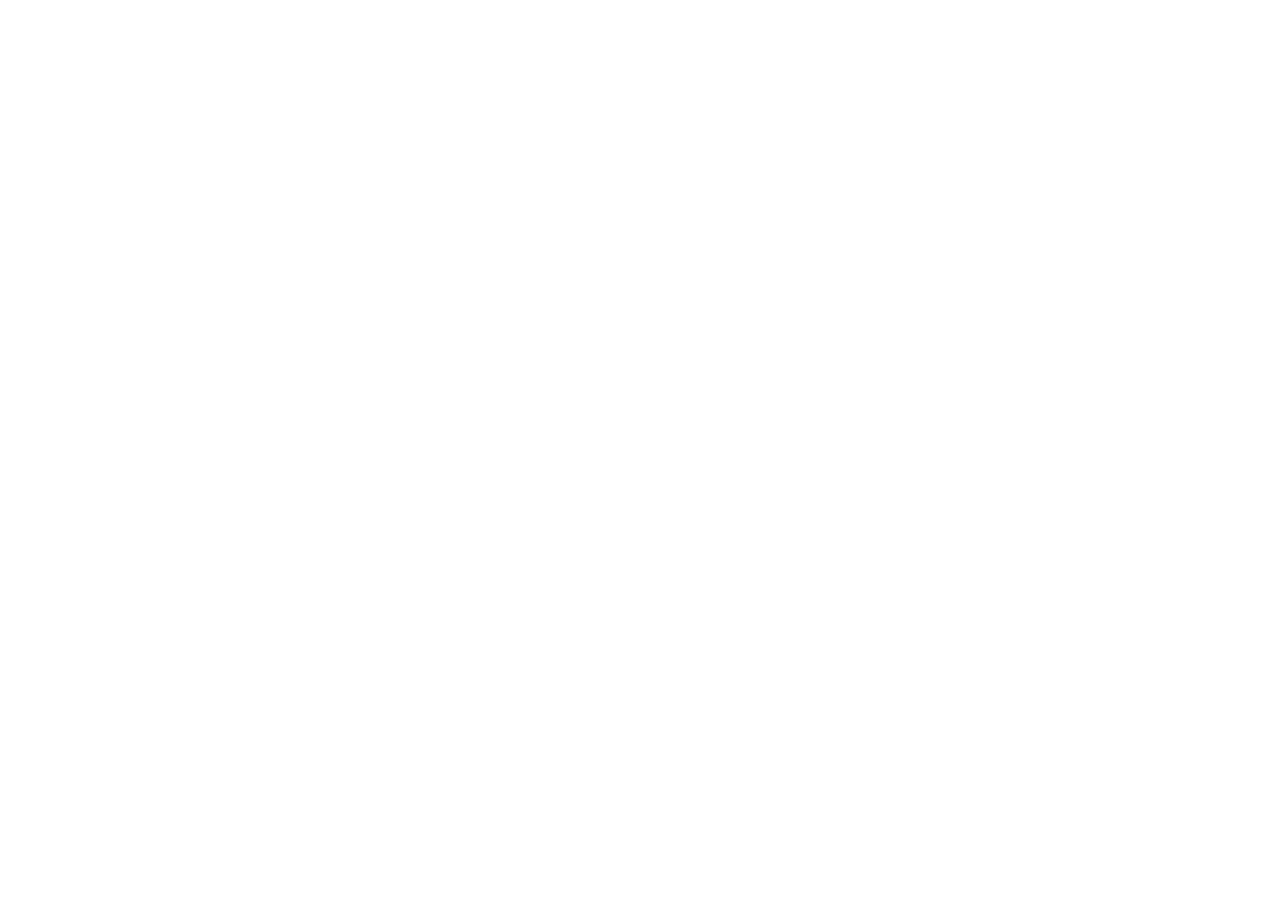
==== SiteLogin/index.html @ 85a84ca3 "log" ====
<!DOCTYPE html>
<html lang="pt-br">
<head>
    <meta charset="UTF-8">
    <meta name="viewport" content="width=device-width, initial-scale=1.0">
    <title>SiteLogin</title>
    <link rel="stylesheet" href="estilos/style.css">
</head>
<body>
    
</body>
</html>
---- SiteLogin/estilos/style.css ----
@charset "UTF-8";

/*
Paleta de cores:
Verde: #49a09d
lilás: #5f2c82
*/
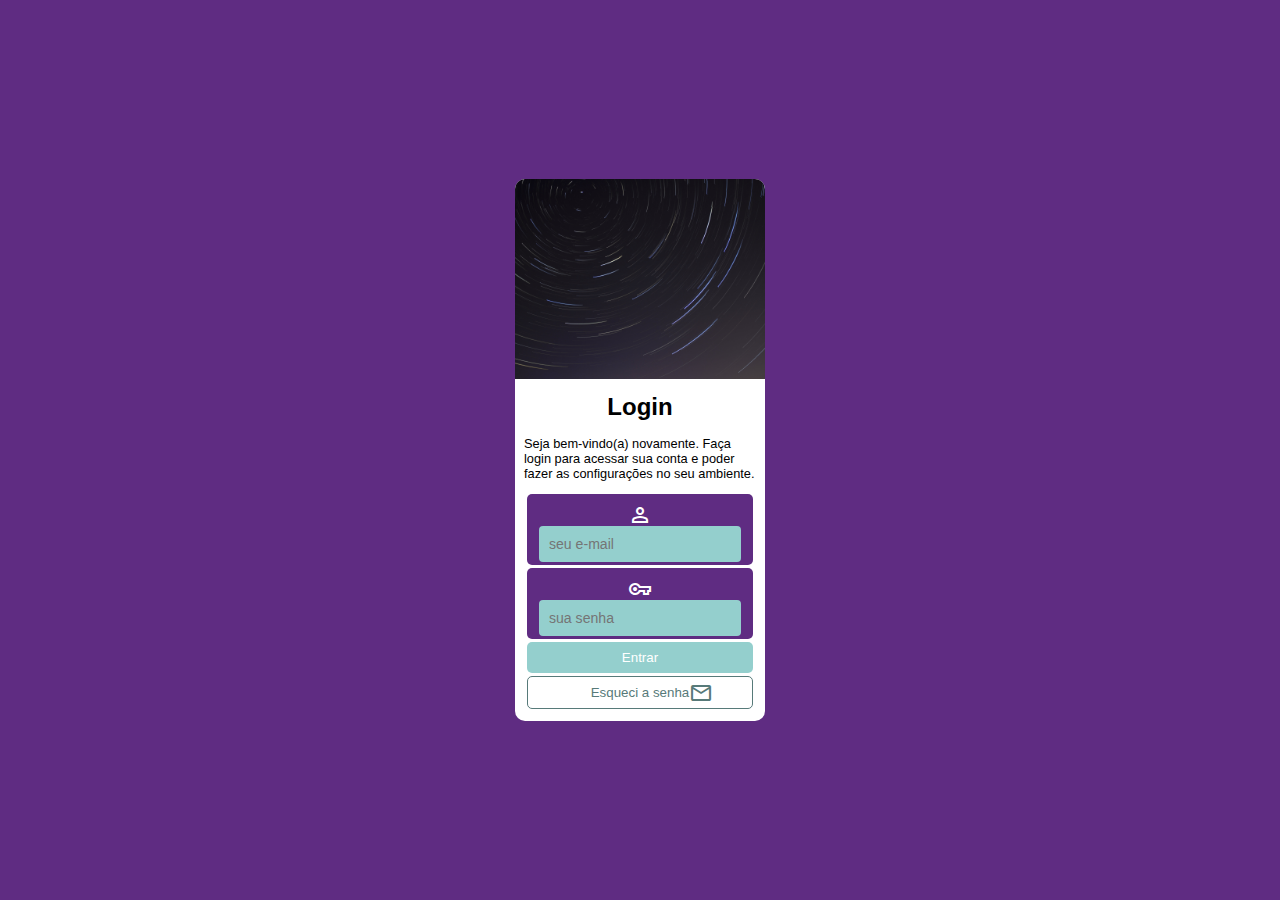
==== commit 7e5d4725: "AlteraçõesLogin" ====
--- a/SiteLogin/index.html
+++ b/SiteLogin/index.html
@@ -5,8 +5,22 @@
     <meta name="viewport" content="width=device-width, initial-scale=1.0">
     <title>SiteLogin</title>
     <link rel="stylesheet" href="estilos/style.css">
+    <link rel="stylesheet" href="https://fonts.googleapis.com/css2?family=Material+Symbols+Outlined:opsz,wght,FILL,GRAD@20..48,100..700,0..1,-50..200" />
 </head>
 <body>
-    
+  <main>
+    <div class="imagemfundo">
+    </div>
+    <div class="form">
+        <h1 class="login">Login</h1>
+        <p class="bemvin">Seja bem-vindo(a) novamente. Faça login para acessar sua conta e poder fazer as configurações no seu ambiente.</p>
+        <form action="cad.php" method="post">
+            <div class="caixas"><label for="iusuario"><span class="material-symbols-outlined icones">person</span></label><input class="esinput" id="iusuario" type="email" required placeholder="seu e-mail" autocomplete="email"></div>
+            <div class="caixas"><label for="isenha"><span class="material-symbols-outlined icones">vpn_key</span></label><input class="esinput" type="password" name="senha" id="isenha" required placeholder="sua senha"></div>
+            <div class="esentr"><input type="submit" value="Entrar" class="btent"></div>
+        </form>
+        <div class="esesqu"><a href="#"><button class="besque">Esqueci a senha<span class="material-symbols-outlined iconesque">mail</span></button></a></div>
+    </div>
+  </main>  
 </body>
 </html>--- a/SiteLogin/estilos/style.css
+++ b/SiteLogin/estilos/style.css
@@ -4,4 +4,117 @@
 Paleta de cores:
 Verde: #49a09d
 lilás: #5f2c82
-*/ +*/ 
+
+:root {
+    --color_01: #5f2c82;
+    --color_02: #94CFCD;
+}
+
+
+* {
+    margin: 0; 
+    padding: 0;
+    box-sizing: border-box;
+    font-family: Arial, Helvetica, sans-serif;
+}
+
+.imagemfundo {
+    display: block;
+    background: url(../imagens/FundoSite.jpg) no-repeat center center;
+    background-size: cover;
+    height: 200px;
+    border-top-right-radius: 10px;
+    border-top-left-radius: 10px;
+}
+
+body {
+    background-color: var(--color_01);
+}
+main {
+    position: absolute;
+    top: 50%;
+    left: 50%;
+    transform: translate(-50%,-50%);
+    
+    border-radius: 10px;
+    background-color: white;
+    width: 250px;
+}
+.form {
+    padding: 9px;
+}
+.login {
+    font-size: 1.5em;
+    text-align: center;
+    padding: 5px;
+}
+.bemvin {
+    padding: 10px 0px;
+    font-size: 0.8em;
+}
+.caixas {
+    background-color: var(--color_01);
+    text-align: center;
+    border-radius: 5px;
+    padding: 3px;
+    margin: 3px;
+}
+.esinput {
+    background-color: var(--color_02);
+    border: none;
+    border-radius: 4px;
+    padding: 10px;
+    font-size: 0.88em;
+}
+.esinput:focus {
+    background-color: white;
+}
+.esentr {
+    background-color: var(--color_02);
+    text-align: center;
+    border-radius: 5px;
+    margin: 3px; 
+}
+.esentr:hover {
+    background-color: #547472;
+}
+.btent {
+    background-color: transparent;
+    border: none;
+    color: white;
+    cursor: pointer;
+    width: 100%;
+    height: 100%;
+    padding: 8px;
+}
+.besque {
+    background-color: transparent;
+    border: none;
+    color: #577a79;
+    cursor: pointer;
+    width: 100%;
+    height: 100%;
+    padding: 8px;
+}
+.esesqu {
+    position: relative;
+    background-color: white;
+    text-align: center;
+    border: 1.5px solid #577a79;
+    border-radius: 5px;
+    margin: 3px;
+}
+.esesqu:hover{
+    background-color: var(--color_02);
+}
+.iconesque{
+    position: absolute;
+    top: 12%;
+}
+
+.icones {
+    transform: translate(0%, 20%);
+    color: white;
+    padding: 1px;
+}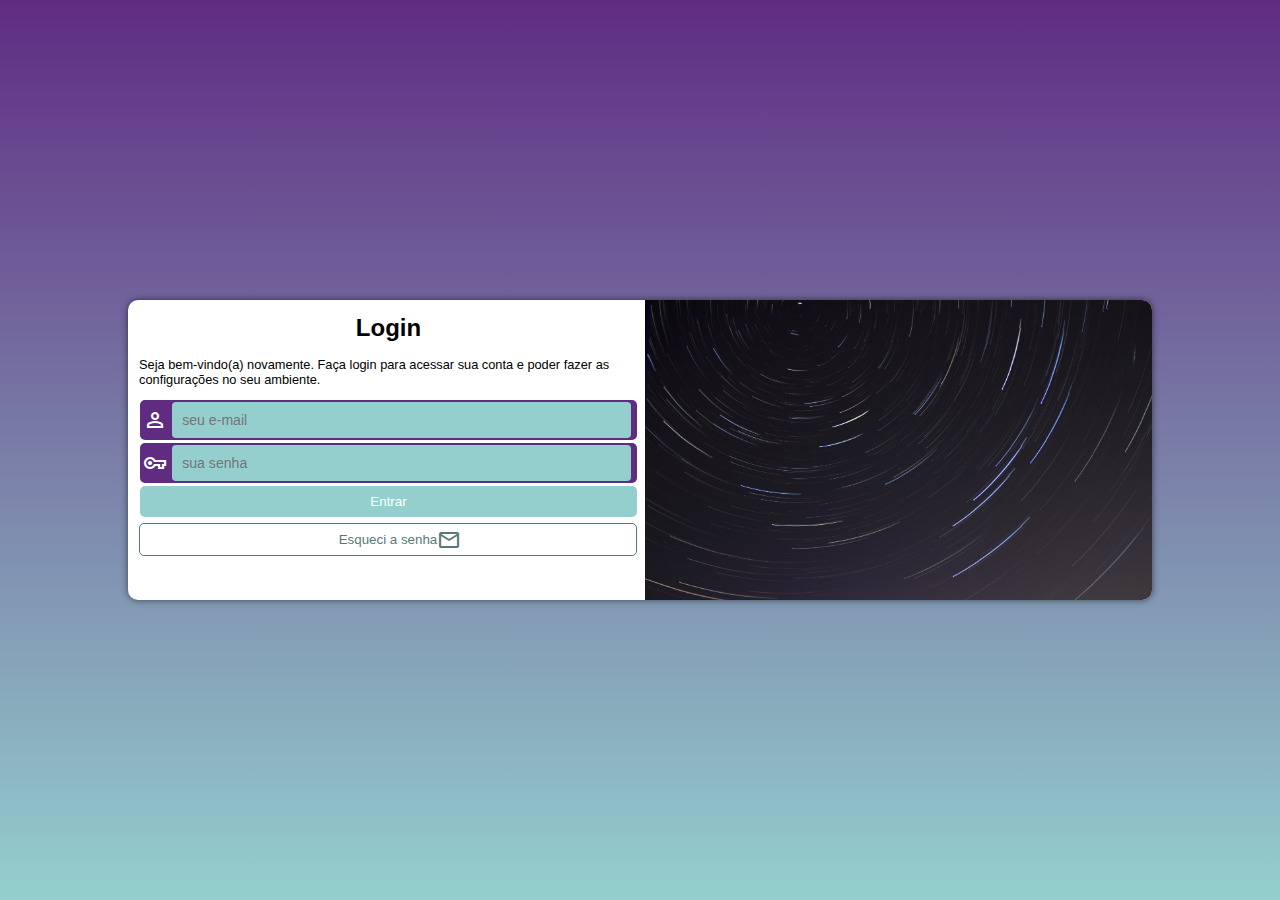
==== commit 1ba8fb37: "LoginFinal" ====
--- a/SiteLogin/index.html
+++ b/SiteLogin/index.html
@@ -6,15 +6,18 @@
     <title>SiteLogin</title>
     <link rel="stylesheet" href="estilos/style.css">
     <link rel="stylesheet" href="https://fonts.googleapis.com/css2?family=Material+Symbols+Outlined:opsz,wght,FILL,GRAD@20..48,100..700,0..1,-50..200" />
+    <link rel="stylesheet" href="estilos/estilomedio.css">
+    <link rel="stylesheet" href="estilos/estilogrande.css">
 </head>
 <body>
   <main>
-    <div class="imagemfundo">
+    <div class="teste">
+      <div class="imagemfundo"></div>
     </div>
     <div class="form">
         <h1 class="login">Login</h1>
         <p class="bemvin">Seja bem-vindo(a) novamente. Faça login para acessar sua conta e poder fazer as configurações no seu ambiente.</p>
-        <form action="cad.php" method="post">
+        <form action="cad.php" method="post" class="formulario">
             <div class="caixas"><label for="iusuario"><span class="material-symbols-outlined icones">person</span></label><input class="esinput" id="iusuario" type="email" required placeholder="seu e-mail" autocomplete="email"></div>
             <div class="caixas"><label for="isenha"><span class="material-symbols-outlined icones">vpn_key</span></label><input class="esinput" type="password" name="senha" id="isenha" required placeholder="sua senha"></div>
             <div class="esentr"><input type="submit" value="Entrar" class="btent"></div>
--- a/SiteLogin/estilos/style.css
+++ b/SiteLogin/estilos/style.css
@@ -40,6 +40,8 @@
     border-radius: 10px;
     background-color: white;
     width: 250px;
+
+    box-shadow: 0px 0px 7px 0px rgba(0, 0, 0, 0.555);
 }
 .form {
     padding: 9px;
@@ -57,7 +59,7 @@
     background-color: var(--color_01);
     text-align: center;
     border-radius: 5px;
-    padding: 3px;
+    padding: 2px;
     margin: 3px;
 }
 .esinput {
--- a/SiteLogin/estilos/estilomedio.css
+++ b/SiteLogin/estilos/estilomedio.css
@@ -0,0 +1,60 @@
+@charset "UTF-8";
+
+/* Estilo Tamanho Médio */
+
+:root {
+    --color_01: #5f2c82;
+    --color_02: #94CFCD;
+}
+
+@media screen and (min-width: 768px) and (max-width: 1024px) {
+    html{ 
+        height: 100vh;
+        width: 100vw;
+        background-image: linear-gradient(to bottom, var(--color_01) , var(--color_02));
+    }
+    .login {
+        float: right;
+        width: 70%;
+    }
+    .bemvin {
+        float:right;
+        width: 69.5%;
+    }
+    main {
+        width: 80vw;
+    }
+    .teste {
+        float: left;
+        width: 30%;
+    }
+    .imagemfundo {
+        display: block;
+        float: left;
+        width: 100%;
+        height: 260.639px;
+        border-bottom-left-radius: 10px;
+        border-top-right-radius: 0px;
+    }
+    .form {
+        display: block;
+    }
+    .formulario  {
+        width: 70%;
+        height: auto;
+        float: right;
+    }
+    .esesqu {
+        float: right;
+        height: auto;
+        width: 69.8%;
+        margin: 0px;
+        margin-bottom: 5px;
+    }
+    .icones {
+        float: left;
+    }
+    .esinput {
+        width: 93%;
+    }
+}--- a/SiteLogin/estilos/estilogrande.css
+++ b/SiteLogin/estilos/estilogrande.css
@@ -0,0 +1,57 @@
+@charset "UTF-8";
+
+/* Estilo Tamanho Grande*/
+
+@media screen and (min-width:1024px){
+    html{ 
+        height: 100vh;
+        width: 100vw;
+        background-image: linear-gradient(to bottom, var(--color_01) , var(--color_02));
+    }
+    .login {
+        float: left;
+        width: 50%;
+    }
+    .bemvin {
+        float:left;
+        width: 50%;
+        margin-left: 2px;
+    }
+    main {
+        width: 80vw;
+    }
+    .teste {
+        float: right;
+        width: 49.5%;
+    }
+    .imagemfundo {
+        display: block;
+        width: 100%;
+        height: 300px;
+        border-bottom-right-radius: 10px;
+        border-top-left-radius: 0px;
+    }
+    .form {
+        display: block;
+    }
+    .formulario  {
+        width: 50%;
+        height: auto;
+        float: left;
+    }
+    .esesqu {
+        float: left;
+        height: auto;
+        width: 49.5%;
+        margin-left: 2px;
+        margin-bottom: 5px;
+    }
+    .icones {
+        float: left;
+    }
+    .esinput {
+        width: 93%;
+    }
+}
+
+
